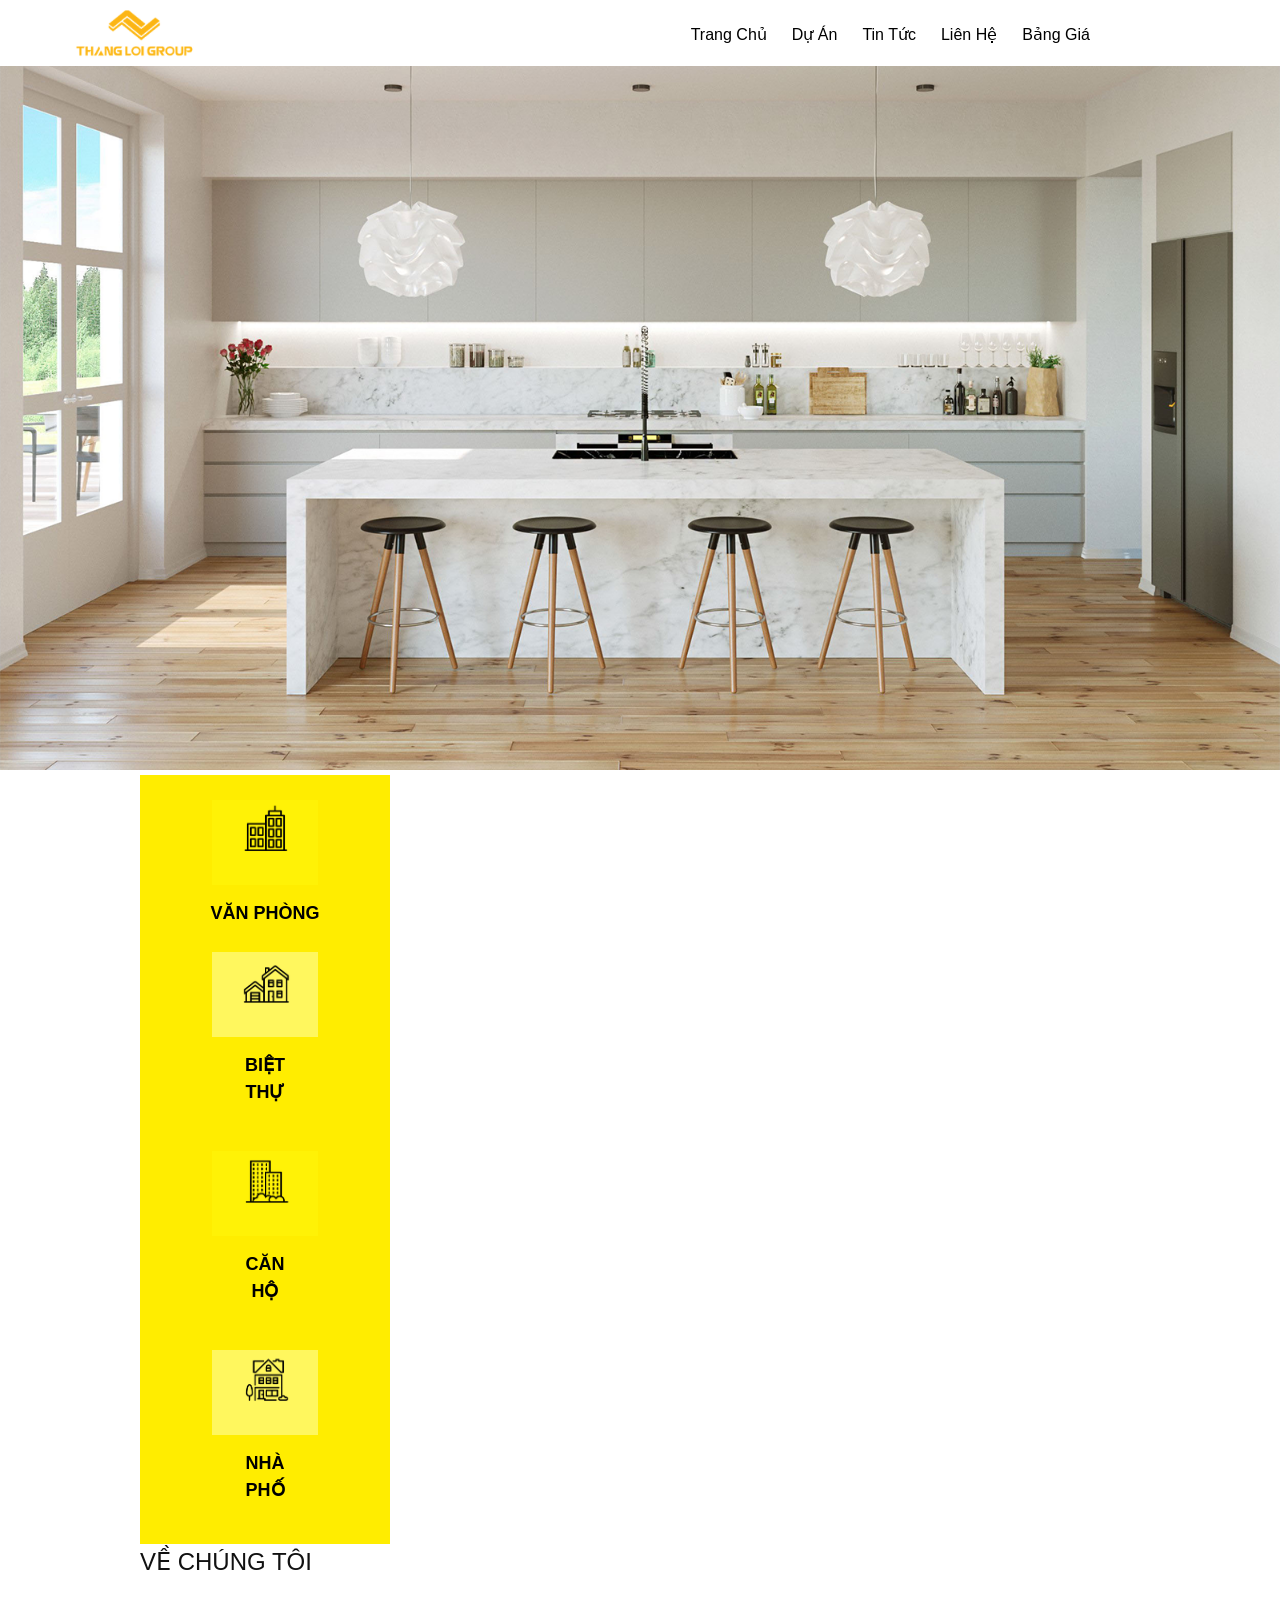
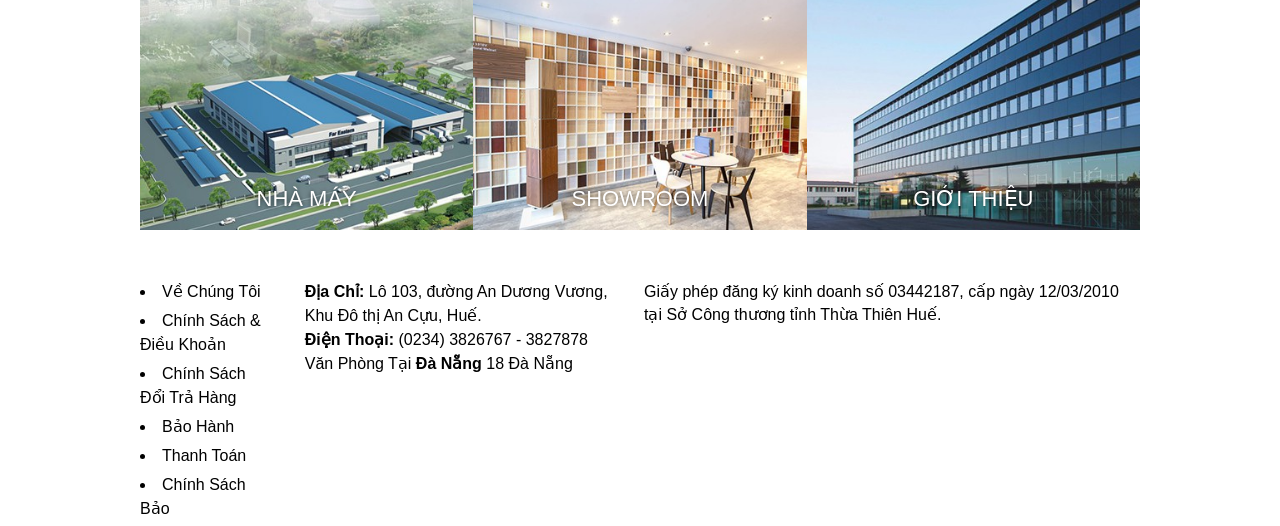
==== index.html @ 2de3a7ba "trien khai" ====
<!DOCTYPE html>
<html lang="en">
<head>
    <meta charset="UTF-8">
    <meta name="viewport" content="width=device-width, initial-scale=1.0">
    <title>THẮNG LỢI GROUP</title>
    <link rel="stylesheet" href="./style.css">
</head>
<body>
    
    <!--header-->
    <header class="header">
        <div class="header-container">
            <div class="logo">
                <a href="#trang chu">
                <img src="./image/logo.png" alt="logo">
                </a>
            </div>

            <!--menu-->
            <nav class="nav-menu">
                <ul>
                    <li><a href="./trangchu.html"></a>Trang Chủ</li>
                    <li><a href=" Dự Án"></a>Dự Án</li>
                    <li><a href="Tin Tức"></a>Tin Tức</li>
                    <li><a href="Liên Hệ"></a>Liên Hệ</li>
                    <li><a href="Bảng Giá"></a>Bảng Giá</li>
                </ul>
            </nav>
        </div>
    </header>
    <!--banner-->
    <section class="banner">
        <img src="./image/banner.png" alt="banner">
    </section>

    <!--danh mục-->
    <main class="container">
    <section class="services">
        <div class="services-item bg-yeloow-dark">
            <img src="./image/van-phong.png" alt="văn phòng">
            <h3>Văn Phòng</h3>

            <div class="services-item bg yellow-light">
                <img src="./image/biet-thu.png" alt="biệt thự">
                <h3>Biệt Thự</h3>
            </div>

            <div class="services-item bg-yeloow-dark">
                <img src="./image/can-ho.png" alt="căn hộ">
                <h3>Căn Hộ</h3>
            </div>

            <div class="services-item bg-yellow-light">
                <img src="./image/nha-pho.png" alt="nhà phố">
                <h3>Nhà Phố</h3>
            </div>
        </div>
    </section>

    <!--về công ty-->
    <section class="about">
        <h2 class="section-title">Về Chúng Tôi</h2>
        <div class="about-list">
            <div class="about-item">
                <img src="./image/nha-may.jpg" alt="nhà máy">
                <span class="about-caption">Nhà Máy</span>
            </div>

            <div class="about-item">
                <img src="./image/showroom.jpg" alt="showroom">
                <span class="about-caption">ShowRoom</span>
            </div>
            <div class="about-item">
                <img src="./image/gioi-thieu.jpg" alt="giới thiệu">
                <span class="about-caption">Giới Thiệu</span>
            </div>
        </div>
    </section>
    </main>

    <!--footer-->
    <footer class="container">
        <div class="container footer-container">
            <div class="footer-col">
                <div class="footer-links">
                <li><a href="Liên Hệ "></a>Về Chúng Tôi</li>
                <li><a href="Chính Sách"></a>Chính Sách & Điều Khoản</li>
                <li><a href="#"></a>Chính Sách Đổi Trả Hàng</li>
                <li><a href="#"></a>Bảo Hành</li>
                <li><a href="Thanh Toán"></a>Thanh Toán</li>
                <li><a href="#"></a>Chính Sách Bảo </li>
            </div>
        </div>
            
            <div class="foote-col">
                <p><strong>Địa Chỉ:</strong> Lô 103, đường An Dương Vương, Khu Đô thị An Cựu, Huế.</p>
                <p><strong>Điện Thoại:</strong> (0234) 3826767 - 3827878</p>
                <p>Văn Phòng Tại<strong> Đà Nẵng</strong> 18 Đà Nẵng</p>
            </div>

            <div class="footer-col">
                <p>Giấy phép đăng ký kinh doanh số 03442187, cấp ngày 12/03/2010 tại Sở Công thương tỉnh Thừa Thiên Huế.</p>
            </div>
        </div>
    </footer>
</body>
</html>
---- style.css ----
* {
    margin: 0;
    padding: 0;
    box-sizing: border-box;
}

body {
    font-family: 'Lucida Sans', 'Lucida Sans Regular', 'Lucida Grande', 'Lucida Sans Unicode', Geneva, Verdana, sans-serif;
    color: black;
    background-color: #ffffff;
    line-height: 1.5;
}

a {
    text-decoration: none;
    color: inherit;
}

ul {
    list-style: none;
}

.container {
    max-width: 1000px;
    margin: 0 auto;
}

.header {
    background-color: #ffffff;
    padding: 8px;
}

.header-container {
    max-width: 1140px;
    margin: 0 auto;
    display: flex;
    justify-content: space-between;
    align-items: center;
}

.logo img {
    height: 50px;
    display: block;
}

.nav-menu ul {
    display: flex;
    gap: 25px;
    margin-right: 120px;
}

.nav-menu ul li a {
    font-size: 20px;
    color:#333;
    text-transform: uppercase;
    transition: color 0.2s;
}

.nav-menu ul li a:hover {
    color: #e6a800;
}

/*=====banner======*/
.banner {
    width: 100%;
    margin-bottom: 5px;
}

.banner img {
    width: 100%;
    height: auto;
    display: block;
    object-fit: cover;
}

.serrvices {
    display: flex;
    width: 100%;
    margin-bottom: 30px;
}

.services-item {
    width: 25%;
    padding: 25px 15px 20px;
    text-align: center;
    display: flex;
    flex-direction: column;
    align-items: center;
    justify-content: center;
}

.bg-yeloow-dark {
    background-color:#ffed00;
}

.bg-yeloow-light {
    background-color: #fff568;
}

.services-item img {
    height: 85px;
    width: auto;
    margin-bottom: 15px;
    object-fit: contain;
}

.services-item h3 {
    font-size: 18px;
    font-weight: 600;
    color: #000;;
    text-transform: uppercase;
}

/*==== ve cong ty ===*/
.about {
    margin-bottom: 50px;
}

.section-title {
    font-size: 24px;
    font-weight: 400;
    text-transform: uppercase;
    margin-bottom: 20px;
    color: #111;
}
.about-list {
    display: flex;
    width: 100%;
}

.about-item {
    width: 33.3333%;
    position: relative;
    overflow: hidden;
}

.about-item img {
    width: 100%;
    height: 230px;
    object-fit: cover;
    display: block;
}

.about-caption {
    position: absolute;
    bottom: 15px;
    left: 0;
    width: 100%;
    text-align: center;
    color: #ffffff;
    font-size: 22px;
    font-weight: 400;
    text-transform: uppercase;
    text-shadow: 0 1px 4px rgba(0, 0, 0, 0.6);
}

/*====== footer ==== */
.footer {
    background-color: #ffed00;
    padding: 35px 0;
    font-size: 15px;
    color: #111;
}

.footer-container {
    display: flex;
    justify-content: space-between;
    gap: 30px
}

.footer-col {
     width: 33.3333;
}

.footer-links li {
    margin-bottom: 5px;
}

.footer-links li a {
    font-weight: 700;
    color: #000;
}

.footer-links li a:hover {
    text-decoration: underline;
}

.footer-col p {
    margin-bottom: 4px;
    line-height: 1.45;
}
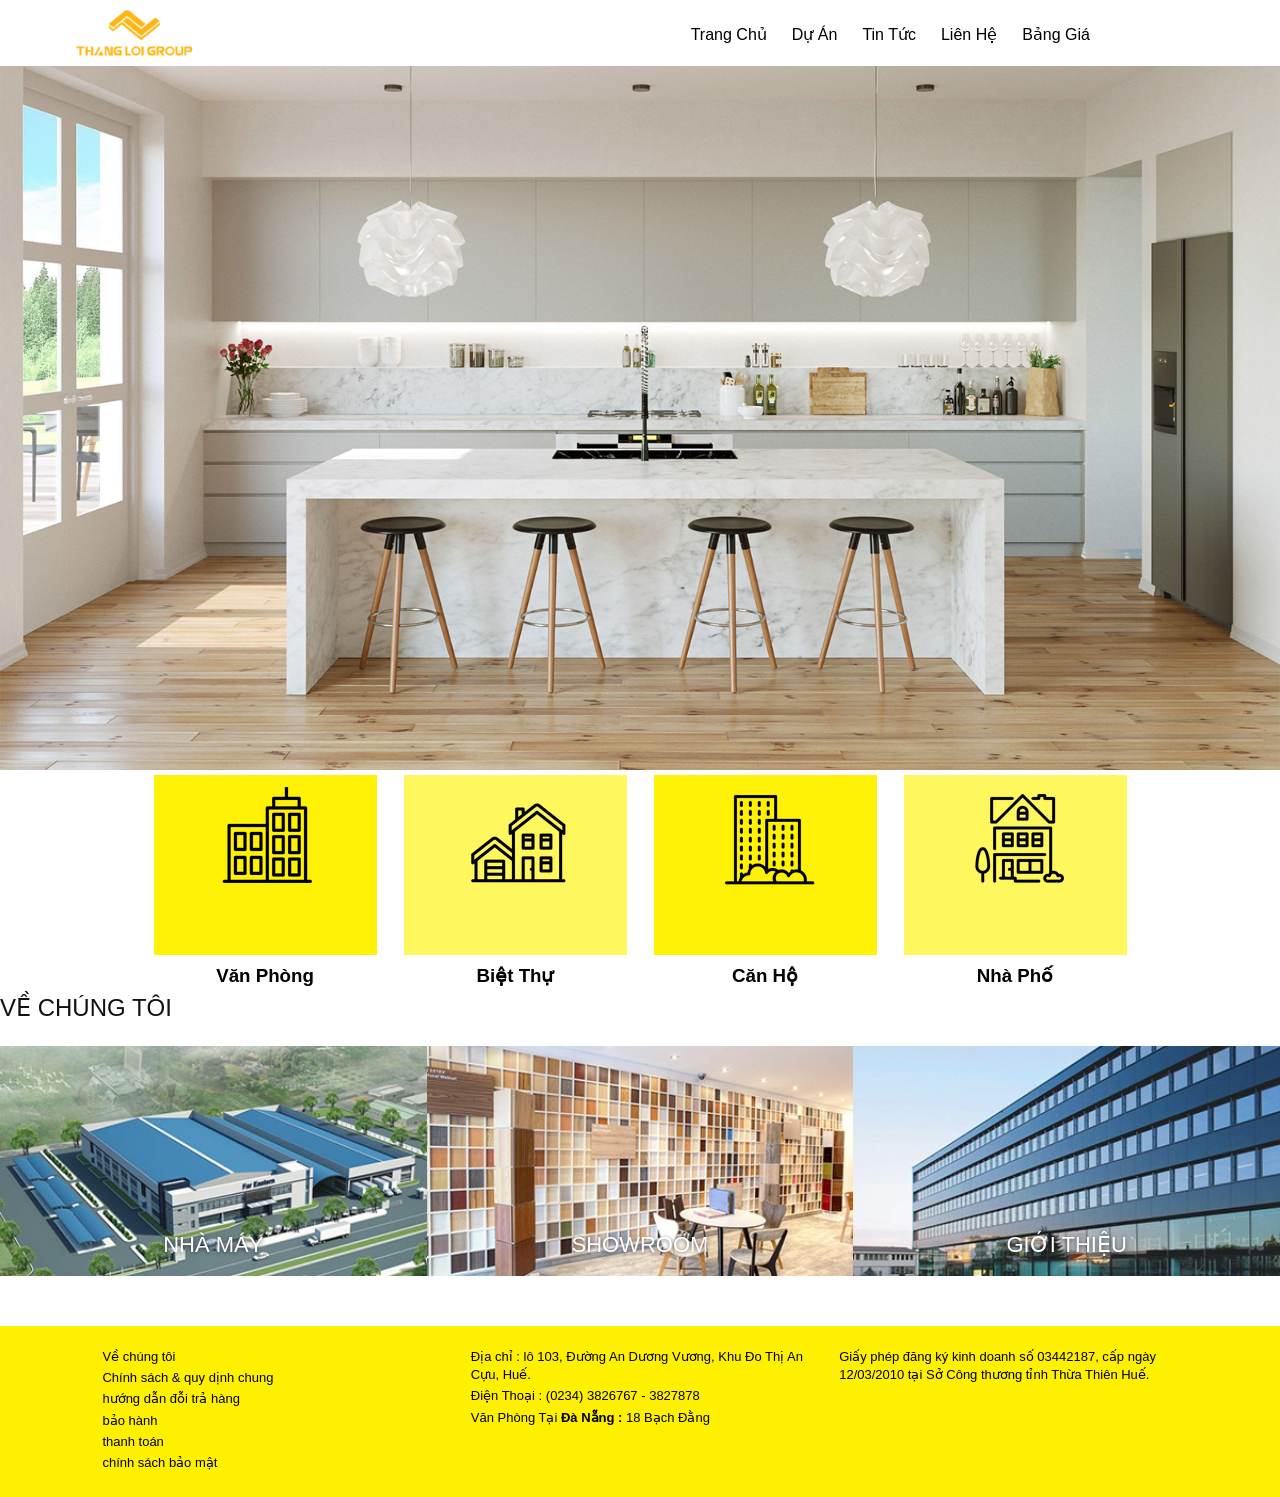
==== commit 05e3f47c: "them" ====
--- a/index.html
+++ b/index.html
@@ -35,28 +35,28 @@
     </section>
 
     <!--danh mục-->
-    <main class="container">
-    <section class="services">
-        <div class="services-item bg-yeloow-dark">
-            <img src="./image/van-phong.png" alt="văn phòng">
+    <div class="container">
+        <div class="item">
+            <img src="./image/van-phong.png" alt="ảnh văn phòng">
             <h3>Văn Phòng</h3>
+        </div>
 
-            <div class="services-item bg yellow-light">
-                <img src="./image/biet-thu.png" alt="biệt thự">
-                <h3>Biệt Thự</h3>
-            </div>
+        <div class="item">
+            <img src="./image/biet-thu.png" alt="ảnh biệt thự">
+            <h3>Biệt Thự</h3>
+        </div>
 
-            <div class="services-item bg-yeloow-dark">
-                <img src="./image/can-ho.png" alt="căn hộ">
-                <h3>Căn Hộ</h3>
-            </div>
+        <div class="item">
+            <img src="./image/can-ho.png" alt="ảnh căn hộ">
+            <h3>Căn Hộ</h3>
+        </div>
 
-            <div class="services-item bg-yellow-light">
-                <img src="./image/nha-pho.png" alt="nhà phố">
-                <h3>Nhà Phố</h3>
-            </div>
+        <div class="item">
+            <img src="./image/nha-pho.png" alt="ảnh nhà phố">
+            <h3>Nhà Phố</h3>
         </div>
-    </section>
+    </div>
+    
 
     <!--về công ty-->
     <section class="about">
@@ -80,29 +80,41 @@
     </main>
 
     <!--footer-->
-    <footer class="container">
-        <div class="container footer-container">
-            <div class="footer-col">
-                <div class="footer-links">
-                <li><a href="Liên Hệ "></a>Về Chúng Tôi</li>
-                <li><a href="Chính Sách"></a>Chính Sách & Điều Khoản</li>
-                <li><a href="#"></a>Chính Sách Đổi Trả Hàng</li>
-                <li><a href="#"></a>Bảo Hành</li>
-                <li><a href="Thanh Toán"></a>Thanh Toán</li>
-                <li><a href="#"></a>Chính Sách Bảo </li>
-            </div>
-        </div>
-            
-            <div class="foote-col">
-                <p><strong>Địa Chỉ:</strong> Lô 103, đường An Dương Vương, Khu Đô thị An Cựu, Huế.</p>
-                <p><strong>Điện Thoại:</strong> (0234) 3826767 - 3827878</p>
-                <p>Văn Phòng Tại<strong> Đà Nẵng</strong> 18 Đà Nẵng</p>
+    <div class="footer">
+        <div class="footer-container">
+
+            <div class="footer-col foooter-links">
+               <p>Về chúng tôi</p>
+               <p>Chính sách & quy dịnh chung</p>
+                <p>hướng dẫn đỗi trả hàng</p>
+                <p>bảo hành</p>
+                <p>thanh toán</p>
+                <p>chính sách bảo mật</p>
             </div>
 
             <div class="footer-col">
-                <p>Giấy phép đăng ký kinh doanh số 03442187, cấp ngày 12/03/2010 tại Sở Công thương tỉnh Thừa Thiên Huế.</p>
+                <p>
+                    Địa chỉ : lô 103, Đường An Dương Vương, Khu Đo Thị An Cựu, Huế.
+                </p>
+
+                <p>
+                    Điện Thoại : (0234) 3826767 - 3827878
+                </p>
+
+                <p>
+                    Văn Phòng Tại <strong>Đà Nẵng :</strong> 18 Bạch Đằng 
+                </p>
+            </div>
+
+            <div class="footer-col">
+                <p>
+                    Giấy phép đăng ký kinh doanh số 03442187,
+                cấp ngày 12/03/2010 tại Sở Công thương
+                tỉnh Thừa Thiên Huế.        
+                </p>
             </div>
         </div>
-    </footer>
+    </div>
+   
 </body>
 </html> 
--- a/style.css
+++ b/style.css
@@ -23,7 +23,18 @@
 .container {
     max-width: 1000px;
     margin: 0 auto;
-}
+    display:flex;
+}
+
+.item {
+    flex: 1;
+    text-align: center;
+}
+
+.item h3 {
+    text-align: center;
+}
+
 
 .header {
     background-color: #ffffff;
@@ -156,36 +167,45 @@
 
 /*====== footer ==== */
 .footer {
-    background-color: #ffed00;
-    padding: 35px 0;
-    font-size: 15px;
-    color: #111;
+   width: 100%;
+   background-color: #fff000;
+   padding: 22px 0;
 }
 
 .footer-container {
+    width: 84%;
+    max-width: 1200px;
+    margin: 0 auto;
     display: flex;
     justify-content: space-between;
-    gap: 30px
+    align-items: flex-start;
+    gap: 30px;
 }
 
 .footer-col {
-     width: 33.3333;
-}
-
-.footer-links li {
-    margin-bottom: 5px;
-}
-
-.footer-links li a {
-    font-weight: 700;
+    flex: 1;
+    min-width: 0;
+    font-size: 13px;
+    color:#000;
+}
+
+.footer-col p {
+    margin: 0 0 3px;
+    line-height: 1.4;
+}
+
+
+
+
+.footer-links {
+    display: flex;
+    flex-direction: column;
+    gap: 3px;
+}
+
+.footer-link a {
     color: #000;
-}
-
-.footer-links li a:hover {
-    text-decoration: underline;
-}
-
-.footer-col p {
-    margin-bottom: 4px;
-    line-height: 1.45;
+    text-decoration: none;
+    font-weight: bold;
+    line-height: 1.4;
 }
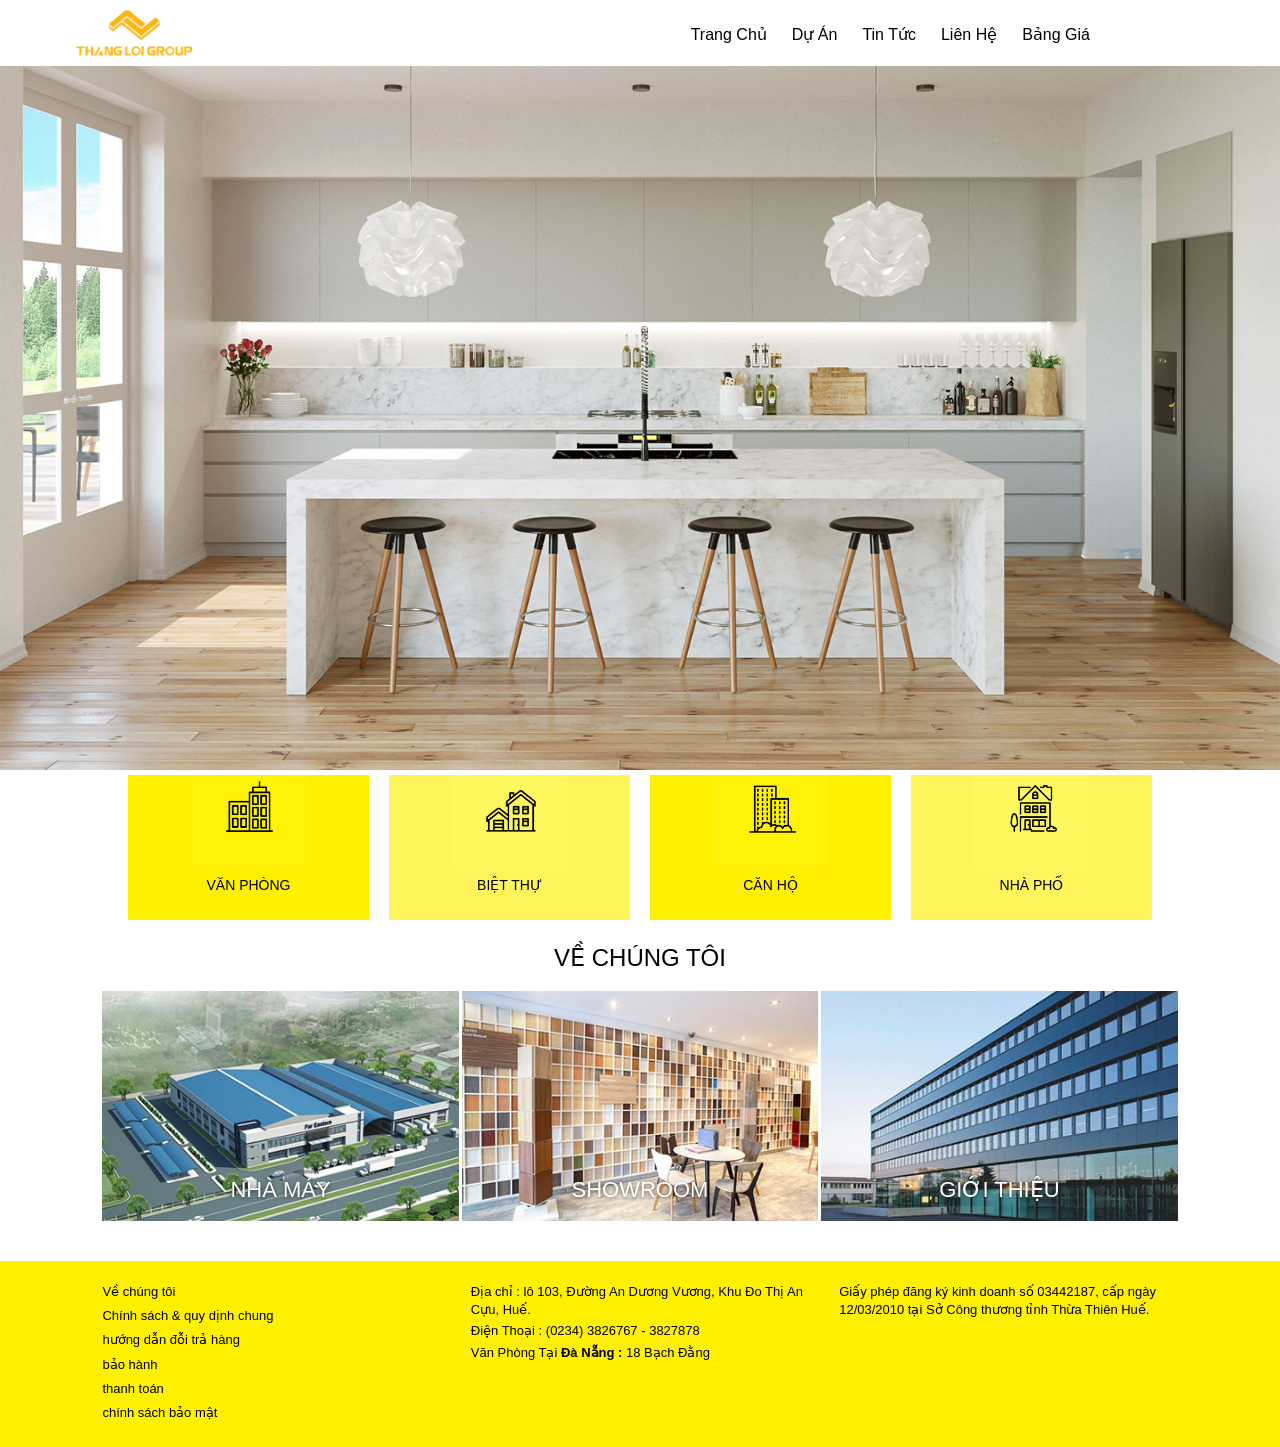
==== commit c1faef3a: "them" ====
--- a/index.html
+++ b/index.html
@@ -83,7 +83,7 @@
     <div class="footer">
         <div class="footer-container">
 
-            <div class="footer-col foooter-links">
+            <div class="footer-col footer-links">
                <p>Về chúng tôi</p>
                <p>Chính sách & quy dịnh chung</p>
                 <p>hướng dẫn đỗi trả hàng</p>
--- a/style.css
+++ b/style.css
@@ -21,18 +21,42 @@
 }
 
 .container {
-    max-width: 1000px;
+    width: 80%;
     margin: 0 auto;
-    display:flex;
+    display: flex;
+    gap: 20px
 }
 
 .item {
     flex: 1;
-    text-align: center;
+    position: relative;
+    height: 145px;
+    background-color: #fff000 ;
+    overflow: hidden;
+    display: flex;
+    flex-direction: column;
+    align-items: center;
+}
+
+.item:nth-child(even) {
+    background: #fff45c;
+}
+
+.item img {
+    width: 100%;
+    height: 95px;
+    object-fit: contain;
+    display: block;
 }
 
 .item h3 {
-    text-align: center;
+    position: static;
+    margin: 5px 0 0;
+    text-align: center;
+    font-size: 14px;
+    font-weight: normal;
+    text-transform: uppercase;
+    color: #000;
 }
 
 
@@ -124,19 +148,21 @@
 
 /*==== ve cong ty ===*/
 .about {
-    margin-bottom: 50px;
+    width: 84%;
+    margin: 20px auto 40px;
 }
 
 .section-title {
     font-size: 24px;
-    font-weight: 400;
-    text-transform: uppercase;
-    margin-bottom: 20px;
-    color: #111;
+    font-weight: normal;
+    text-transform: uppercase;
+    text-align: center;
+    margin: 15px 0 15px;
 }
 .about-list {
     display: flex;
     width: 100%;
+    gap: 3px;
 }
 
 .about-item {
@@ -193,9 +219,6 @@
     margin: 0 0 3px;
     line-height: 1.4;
 }
-
-
-
 
 .footer-links {
     display: flex;
